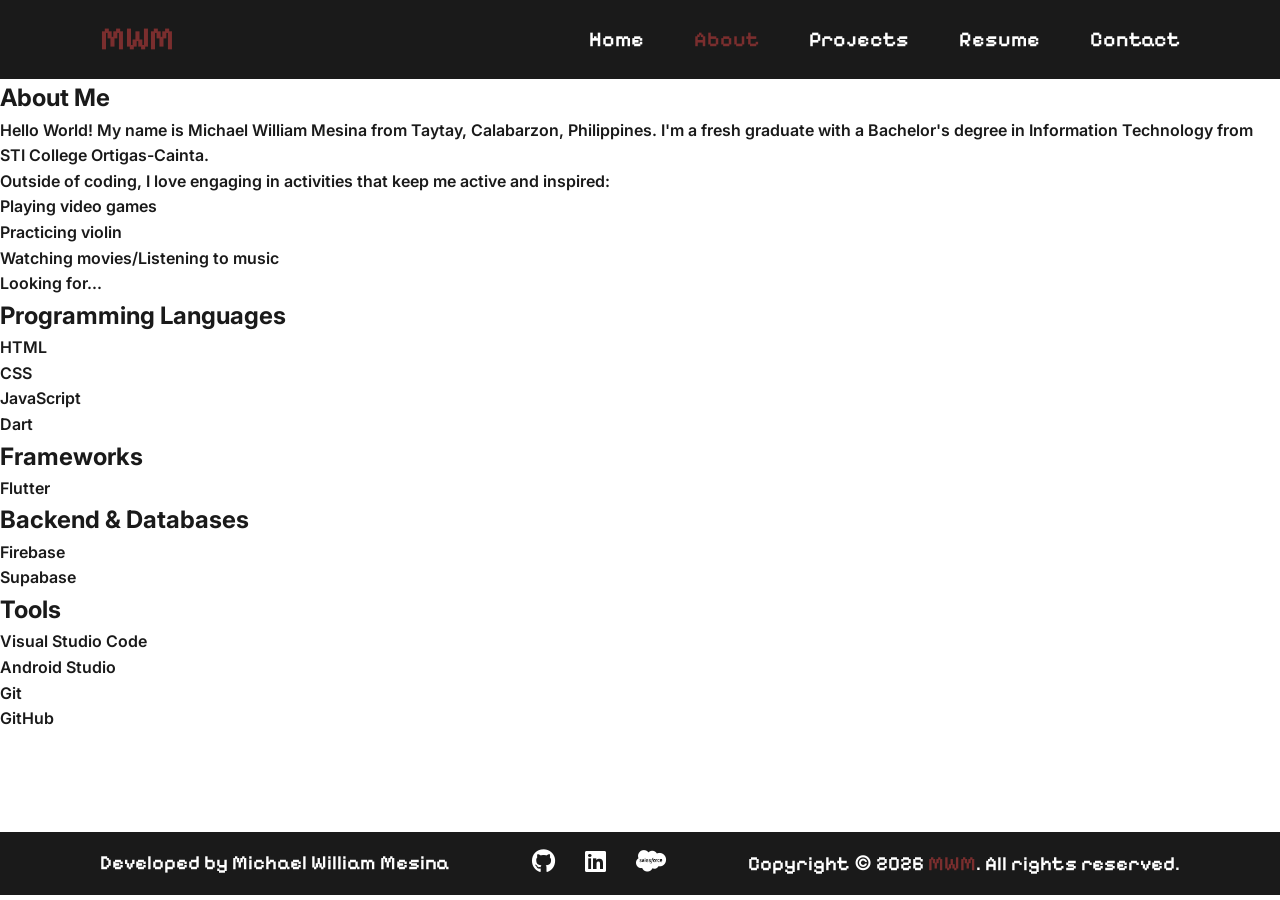
==== about.html @ 418baa34 "Add initial portfolio website files including About, Contact, Projects, Resume pages, and associated" ====
<!doctype html>
<html lang="en">
  <head>
    <meta charset="UTF-8" />
    <meta name="viewport" content="width=device-width, initial-scale=1.0" />
    <title>About | Michael William Mesina</title>
    <link rel="icon" type="image/x-icon" href="assets/favicon/favicon.ico" />

    <link rel="preconnect" href="https://fonts.googleapis.com" />
    <link rel="preconnect" href="https://fonts.gstatic.com" crossorigin />
    <link
      href="https://fonts.googleapis.com/css2?family=Inter:ital,opsz,wght@0,14..32,100..900;1,14..32,100..900&family=Pixelify+Sans:wght@400..700&display=swap"
      rel="stylesheet"
    />
    <link rel="stylesheet" href="https://cdnjs.cloudflare.com/ajax/libs/font-awesome/6.5.1/css/all.min.css" />

    <link rel="stylesheet" href="css/style.css" />
  </head>

  <body>
    <header>
      <nav>
        <a href="index.html" class="logo">MWM</a>
        <ul class="nav-links">
          <li><a href="index.html">Home</a></li>
          <li><a href="about.html" class="active">About</a></li>
          <li><a href="projects.html">Projects</a></li>
          <li><a href="resume.html">Resume</a></li>
          <li><a href="contact.html">Contact</a></li>
        </ul>
      </nav>
    </header>

    <main>
      <section id="about-intro">
        <h1>About Me</h1>
        <p>
          Hello World! My name is Michael William Mesina from Taytay, Calabarzon, Philippines. I'm a fresh graduate with
          a Bachelor's degree in Information Technology from STI College Ortigas-Cainta.
        </p>
        <p>Outside of coding, I love engaging in activities that keep me active and inspired:</p>
        <ul>
          <li>Playing video games</li>
          <li>Practicing violin</li>
          <li>Watching movies/Listening to music</li>
        </ul>
        <p>Looking for...</p>
      </section>

      <section id="languages">
        <h2>Programming Languages</h2>
        <ul>
          <li>HTML</li>
          <li>CSS</li>
          <li>JavaScript</li>
          <li>Dart</li>
        </ul>
      </section>

      <section id="frameworks">
        <h2>Frameworks</h2>
        <ul>
          <li>Flutter</li>
        </ul>
      </section>

      <section id="backend-databases">
        <h2>Backend & Databases</h2>
        <ul>
          <li>Firebase</li>
          <li>Supabase</li>
        </ul>
      </section>

      <section id="tools">
        <h2>Tools</h2>
        <ul>
          <li>Visual Studio Code</li>
          <li>Android Studio</li>
          <li>Git</li>
          <li>GitHub</li>
        </ul>
      </section>
    </main>

    <footer>
      <p>Developed by Michael William Mesina</p>

      <div class="socials">
        <a href="https://github.com/iammesina012" target="_blank"><i class="fa-brands fa-github"></i></a>
        <a href="https://www.linkedin.com/in/michael-william-mesina" target="_blank"
          ><i class="fa-brands fa-linkedin"></i
        ></a>
        <a href="https://www.salesforce.com/trailblazer/michaelwilliammesina" target="_blank"
          ><i class="fa-brands fa-salesforce"></i
        ></a>
      </div>

      <p>Copyright <span class="copyright-symbol">&copy;</span> 2026 <span>MWM</span>. All rights reserved.</p>
    </footer>
  </body>
</html>
---- css/style.css ----
/* Global Styles */

* {
  margin: 0;
  padding: 0;
  box-sizing: border-box;
}

:root {
  --color-dark: #1a1a1a;
  --color-light: #ffffff;
  --color-accent: #7a2e2e;
  --font-heading: "Pixelify Sans", sans-serif;
  --font-body: "Inter", sans-serif;
}

.logo,
.nav-links a,
.cta-button {
  font-family: var(--font-heading);
}

body {
  font-family: var(--font-body);
  font-weight: 600;
  color: var(--color-dark);
  background-color: var(--color-light);
  line-height: 1.6;
}

/* Header Styles */
header {
  background-color: var(--color-dark);
  position: sticky;
  top: 0;
  z-index: 100;
}

nav {
  display: flex;
  align-items: center;
  justify-content: space-between;
  padding: 14px 100px;
}

.logo {
  font-family: var(--font-heading);
  font-size: 32px;
  font-weight: 700;
  color: var(--color-accent);
  text-decoration: none;
}

.nav-links {
  display: flex;
  gap: 50px;
  list-style: none;
}

.nav-links a {
  font-family: var(--font-heading);
  font-size: 21px;
  font-weight: 600;
  color: var(--color-light);
  text-decoration: none;
}

.nav-links a.active {
  color: var(--color-accent);
}

/* Hero Section Styles */

#hero {
  min-height: 90vh;
  display: flex;
  align-items: center;
  justify-content: space-between;
  padding: 0 150px;
}

#hero p {
  font-size: 40px;
  font-weight: 700;
  color: var(--color-dark);
}

#hero h1 {
  font-size: 50px;
  font-weight: 800;
}

#hero span {
  font-size: 50px;
  font-weight: 800;
  color: var(--color-accent);
}

#hero h2 {
  font-size: 30px;
  font-weight: 700;
}

#hero a {
  font-size: 25px;
  font-weight: 500;
}

.hero-img {
  width: 350px;
  height: 450px;
  object-fit: cover;
  border-radius: 20px;
}

.cta-button {
  display: inline-block;
  padding: 12px 28px;
  background-color: var(--color-accent);
  color: var(--color-light);
  border-radius: 8px;
  text-decoration: none;
  margin-top: 24px;
}

/* Introduction Section Styles */

#introduction {
  padding: 0px 150px;
}

#introduction h2 {
  font-size: 40px;
  font-weight: 700;
}

#introduction p {
  font-size: 20px;
  font-weight: 600;
}

#introduction span {
  font-weight: 900;
  font-style: italic;
  color: var(--color-accent);
}

/* Footer Styles */

footer {
  display: flex;
  align-items: center;
  justify-content: space-between;
  padding: 15px 100px;
  margin-top: 100px;
  background-color: var(--color-dark);
}

footer p {
  font-family: var(--font-heading);
  font-size: 20px;
  font-weight: 600;
  color: var(--color-light);
}

.socials {
  display: flex;
  align-items: center;
  gap: 30px;
}

.socials i {
  font-size: 24px;
  color: var(--color-light);
}

.copyright-symbol {
  font-family: var(--font-body);
  color: var(--color-light);
}

footer span {
  color: var(--color-accent);
}
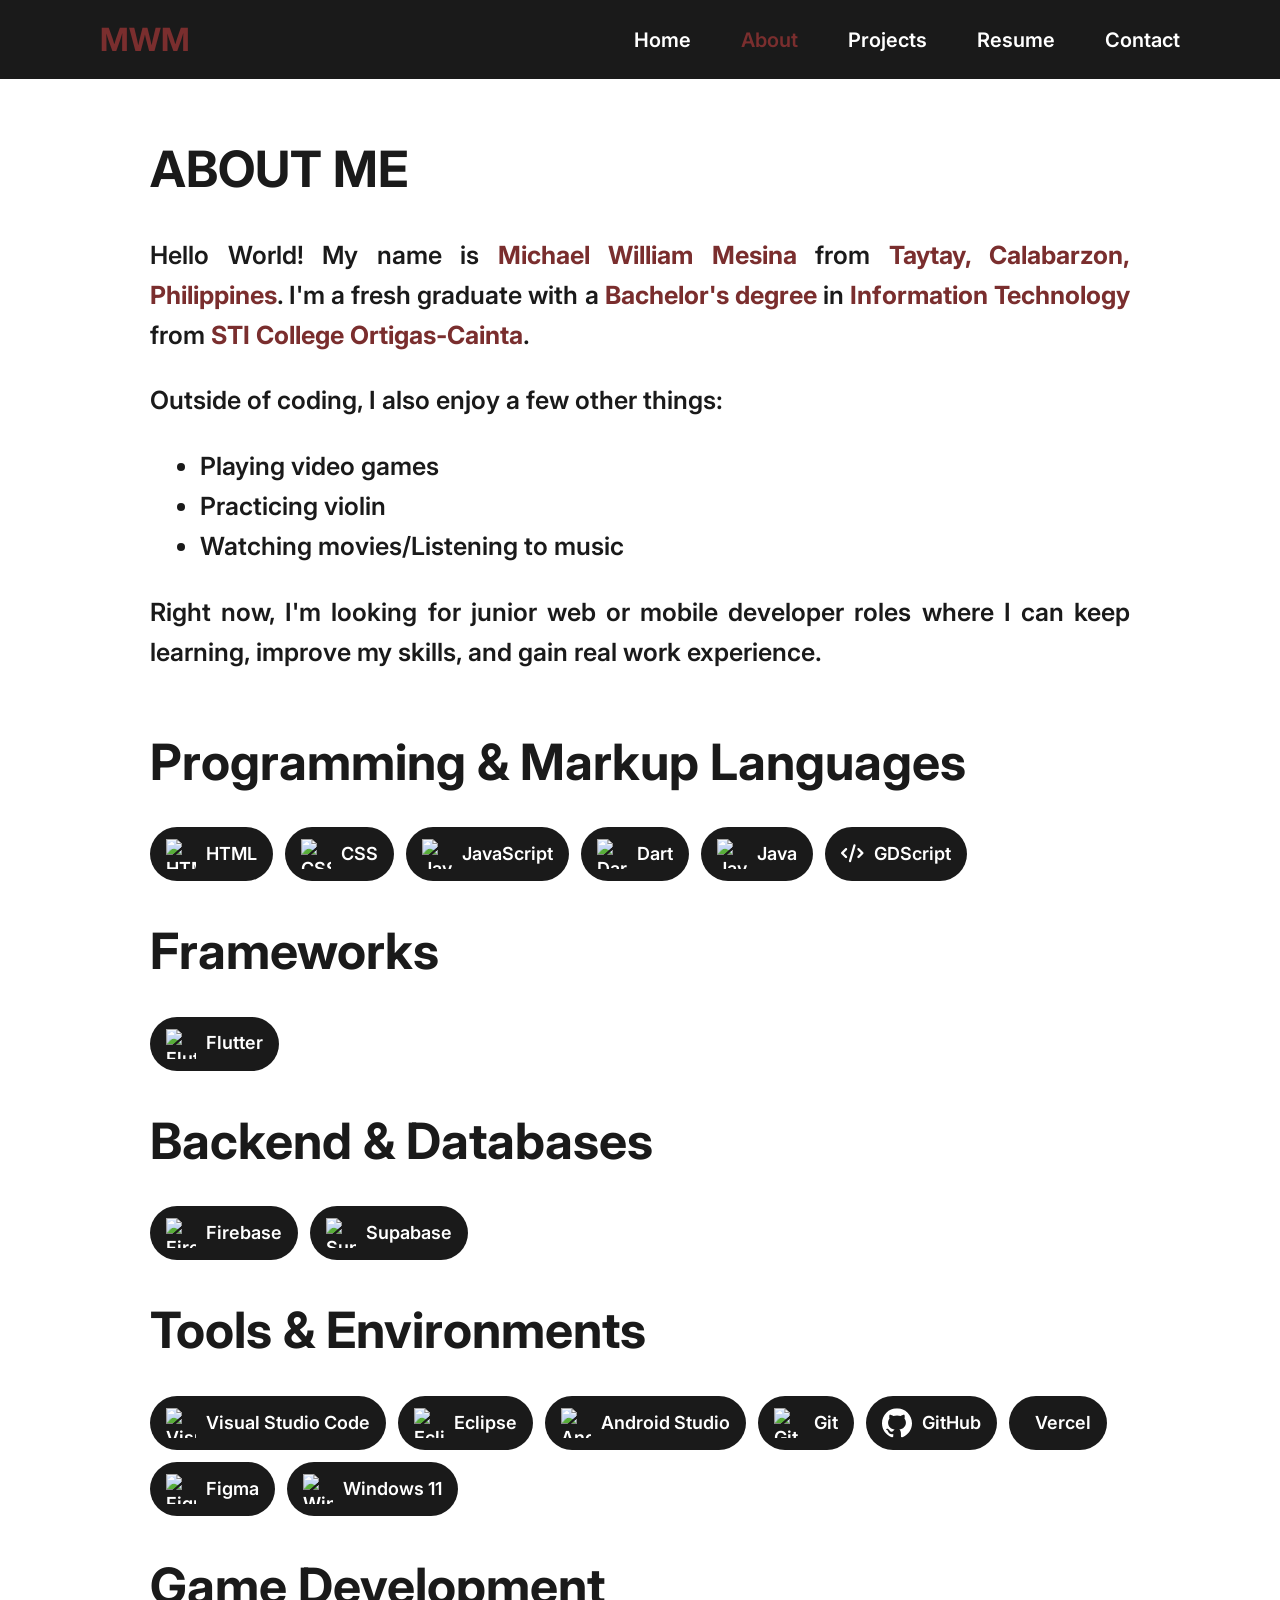
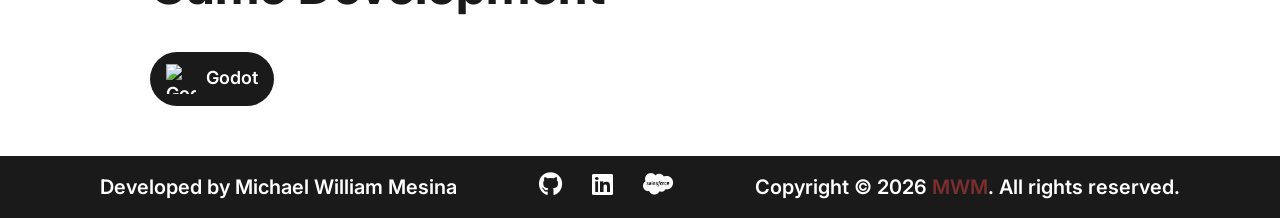
==== commit fad6853e: "Add project screenshots and update all pages with styling" ====
--- a/about.html
+++ b/about.html
@@ -13,6 +13,7 @@
       rel="stylesheet"
     />
     <link rel="stylesheet" href="https://cdnjs.cloudflare.com/ajax/libs/font-awesome/6.5.1/css/all.min.css" />
+    <link rel="stylesheet" type="text/css" href="https://cdn.jsdelivr.net/gh/devicons/devicon@latest/devicon.min.css" />
 
     <link rel="stylesheet" href="css/style.css" />
   </head>
@@ -33,52 +34,206 @@
 
     <main>
       <section id="about-intro">
-        <h1>About Me</h1>
+        <h1>ABOUT ME</h1>
+        <br />
         <p>
-          Hello World! My name is Michael William Mesina from Taytay, Calabarzon, Philippines. I'm a fresh graduate with
-          a Bachelor's degree in Information Technology from STI College Ortigas-Cainta.
+          Hello World! My name is <span>Michael William Mesina</span> from <span>Taytay, Calabarzon, Philippines</span>.
+          I'm a fresh graduate with a <span>Bachelor's degree</span> in <span>Information Technology</span> from
+          <span>STI College Ortigas-Cainta</span>.
         </p>
-        <p>Outside of coding, I love engaging in activities that keep me active and inspired:</p>
+        <br />
+        <p>Outside of coding, I also enjoy a few other things:</p>
+        <br />
         <ul>
           <li>Playing video games</li>
           <li>Practicing violin</li>
           <li>Watching movies/Listening to music</li>
         </ul>
-        <p>Looking for...</p>
+        <br />
+        <p>
+          Right now, I'm looking for junior web or mobile developer roles where I can keep learning, improve my skills,
+          and gain real work experience.
+        </p>
       </section>
 
       <section id="languages">
-        <h2>Programming Languages</h2>
-        <ul>
-          <li>HTML</li>
-          <li>CSS</li>
-          <li>JavaScript</li>
-          <li>Dart</li>
-        </ul>
-      </section>
-
+        <h2>Programming & Markup Languages</h2>
+        <br />
+        <ul>
+          <li>
+            <img
+              src="https://cdn.jsdelivr.net/gh/devicons/devicon@latest/icons/html5/html5-original.svg"
+              alt="HTML icon"
+              width="30"
+              height="30"
+            />
+            <span>HTML</span>
+          </li>
+          <li>
+            <img
+              src="https://cdn.jsdelivr.net/gh/devicons/devicon@latest/icons/css3/css3-original.svg"
+              alt="CSS icon"
+              width="30"
+              height="30"
+            />
+            <span>CSS</span>
+          </li>
+          <li>
+            <img
+              src="https://cdn.jsdelivr.net/gh/devicons/devicon@latest/icons/javascript/javascript-original.svg"
+              alt="JavaScript icon"
+              width="30"
+              height="30"
+            />
+            <span>JavaScript</span>
+          </li>
+          <li>
+            <img
+              src="https://cdn.jsdelivr.net/gh/devicons/devicon@latest/icons/dart/dart-original.svg"
+              alt="Dart icon"
+              width="30"
+              height="30"
+            />
+            <span>Dart</span>
+          </li>
+          <li>
+            <img
+              src="https://cdn.jsdelivr.net/gh/devicons/devicon@latest/icons/java/java-original.svg"
+              alt="Java icon"
+              width="30"
+              height="30"
+            />
+            <span>Java</span>
+          </li>
+          <li>
+            <i class="fa-solid fa-code"></i>
+            <span>GDScript</span>
+          </li>
+        </ul>
+      </section>
       <section id="frameworks">
         <h2>Frameworks</h2>
-        <ul>
-          <li>Flutter</li>
+        <br />
+        <ul>
+          <li>
+            <img
+              src="https://cdn.jsdelivr.net/gh/devicons/devicon@latest/icons/flutter/flutter-original.svg"
+              alt="Flutter icon"
+              width="30"
+              height="30"
+            />
+            <span>Flutter</span>
+          </li>
         </ul>
       </section>
 
       <section id="backend-databases">
         <h2>Backend & Databases</h2>
-        <ul>
-          <li>Firebase</li>
-          <li>Supabase</li>
+        <br />
+        <ul>
+          <li>
+            <img
+              src="https://cdn.jsdelivr.net/gh/devicons/devicon@latest/icons/firebase/firebase-original.svg"
+              alt="Firebase icon"
+              width="30"
+              height="30"
+            />
+            <span>Firebase</span>
+          </li>
+          <li>
+            <img
+              src="https://cdn.jsdelivr.net/gh/devicons/devicon@latest/icons/supabase/supabase-original.svg"
+              alt="Supabase icon"
+              width="30"
+              height="30"
+            />
+            <span>Supabase</span>
+          </li>
         </ul>
       </section>
 
       <section id="tools">
-        <h2>Tools</h2>
-        <ul>
-          <li>Visual Studio Code</li>
-          <li>Android Studio</li>
-          <li>Git</li>
-          <li>GitHub</li>
+        <h2>Tools & Environments</h2>
+        <br />
+        <ul>
+          <li>
+            <img
+              src="https://cdn.jsdelivr.net/gh/devicons/devicon@latest/icons/vscode/vscode-original.svg"
+              alt="Visual Studio Code icon"
+              width="30"
+              height="30"
+            />
+            <span>Visual Studio Code</span>
+          </li>
+          <li>
+            <img
+              src="https://cdn.jsdelivr.net/gh/devicons/devicon@latest/icons/eclipse/eclipse-original.svg"
+              alt="Eclipse icon"
+              width="30"
+              height="30"
+            />
+            <span>Eclipse</span>
+          </li>
+          <li>
+            <img
+              src="https://cdn.jsdelivr.net/gh/devicons/devicon@latest/icons/androidstudio/androidstudio-original.svg"
+              alt="Android Studio icon"
+              width="30"
+              height="30"
+            />
+            <span>Android Studio</span>
+          </li>
+          <li>
+            <img
+              src="https://cdn.jsdelivr.net/gh/devicons/devicon@latest/icons/git/git-original.svg"
+              alt="Git icon"
+              width="30"
+              height="30"
+            />
+            <span>Git</span>
+          </li>
+          <li>
+            <img src="assets/images/icons/github.svg" alt="GitHub icon" width="30" height="30" />
+            <span>GitHub</span>
+          </li>
+          <li>
+            <i class="devicon-vercel-original"></i>
+            <span>Vercel</span>
+          </li>
+          <li>
+            <img
+              src="https://cdn.jsdelivr.net/gh/devicons/devicon@latest/icons/figma/figma-original.svg"
+              alt="Figma icon"
+              width="30"
+              height="30"
+            />
+            <span>Figma</span>
+          </li>
+          <li>
+            <img
+              src="https://cdn.jsdelivr.net/gh/devicons/devicon@latest/icons/windows11/windows11-original.svg"
+              alt="Windows 11 icon"
+              width="30"
+              height="30"
+            />
+            <span>Windows 11</span>
+          </li>
+        </ul>
+      </section>
+
+      <section id="game-development">
+        <h2>Game Development</h2>
+        <br />
+        <ul>
+          <li>
+            <img
+              src="https://cdn.jsdelivr.net/gh/devicons/devicon@latest/icons/godot/godot-original.svg"
+              alt="Godot icon"
+              width="30"
+              height="30"
+            />
+            <span>Godot</span>
+          </li>
         </ul>
       </section>
     </main>
--- a/css/style.css
+++ b/css/style.css
@@ -12,16 +12,17 @@
   --color-accent: #7a2e2e;
   --font-heading: "Pixelify Sans", sans-serif;
   --font-body: "Inter", sans-serif;
+  --font-main: "Inter", sans-serif;
 }
 
 .logo,
 .nav-links a,
 .cta-button {
-  font-family: var(--font-heading);
+  font-family: var(--font-main);
 }
 
 body {
-  font-family: var(--font-body);
+  font-family: var(--font-main);
   font-weight: 600;
   color: var(--color-dark);
   background-color: var(--color-light);
@@ -29,6 +30,7 @@
 }
 
 /* Header Styles */
+
 header {
   background-color: var(--color-dark);
   position: sticky;
@@ -44,9 +46,9 @@
 }
 
 .logo {
-  font-family: var(--font-heading);
+  font-family: var(--font-main);
   font-size: 32px;
-  font-weight: 700;
+  font-weight:700;
   color: var(--color-accent);
   text-decoration: none;
 }
@@ -58,8 +60,8 @@
 }
 
 .nav-links a {
-  font-family: var(--font-heading);
-  font-size: 21px;
+  font-family: var(--font-main);
+  font-size: 20px;
   font-weight: 600;
   color: var(--color-light);
   text-decoration: none;
@@ -69,6 +71,7 @@
   color: var(--color-accent);
 }
 
+/* Home Section Styles */
 /* Hero Section Styles */
 
 #hero {
@@ -127,16 +130,18 @@
 
 #introduction {
   padding: 0px 150px;
+  margin-bottom: 50px;
 }
 
 #introduction h2 {
-  font-size: 40px;
+  font-size: 50px;
   font-weight: 700;
 }
 
 #introduction p {
-  font-size: 20px;
-  font-weight: 600;
+  font-size: 25px;
+  font-weight: 700;
+  text-align: justify;
 }
 
 #introduction span {
@@ -152,12 +157,12 @@
   align-items: center;
   justify-content: space-between;
   padding: 15px 100px;
-  margin-top: 100px;
+
   background-color: var(--color-dark);
 }
 
 footer p {
-  font-family: var(--font-heading);
+  font-family: var(--font-main);
   font-size: 20px;
   font-weight: 600;
   color: var(--color-light);
@@ -175,10 +180,455 @@
 }
 
 .copyright-symbol {
-  font-family: var(--font-body);
+  font-family: var(--font-main);
   color: var(--color-light);
 }
 
 footer span {
   color: var(--color-accent);
 }
+
+/* About Section Styles */
+
+#about-intro {
+  padding: 50px 150px;
+}
+
+#about-intro h1 {
+  font-size: 50px;
+  font-weight: 700;
+  color: var(--color-dark);
+}
+
+#about-intro p,
+#about-intro ul {
+  font-size: 25px;
+  font-weight: 600;
+  color: var(--color-dark);
+  text-align: justify;
+}
+
+#about-intro ul {
+  padding-left: 50px;
+}
+
+#about-intro span {
+  color: var(--color-accent);
+  font-weight: 700;
+}
+
+/* Programming Languages Section Styles */
+
+#languages {
+  padding: 0px 150px;
+}
+
+#languages h2 {
+  font-size: 50px;
+  font-weight: 700;
+  color: var(--color-dark);
+}
+
+/* Frameworks Section Styles */
+
+#frameworks {
+  padding: 30px 150px;
+}
+
+#frameworks h2 {
+  font-size: 50px;
+  font-weight: 700;
+  color: var(--color-dark);
+}
+
+/* Backend & Databases Section Styles */
+
+#backend-databases {
+  padding: 0px 150px;
+}
+
+#backend-databases h2 {
+  font-size: 50px;
+  font-weight: 700;
+  color: var(--color-dark);
+}
+
+/* Tools Section Styles */
+
+#tools {
+  padding: 30px 150px;
+}
+
+#tools h2 {
+  font-size: 50px;
+  font-weight: 700;
+  color: var(--color-dark);
+}
+
+/* Game Development Section Styles */
+
+#game-development {
+  padding: 0px 150px;
+  margin-bottom: 50px;
+}
+
+#game-development h2 {
+  font-size: 50px;
+  font-weight: 700;
+  color: var(--color-dark);
+}
+
+/* Skills Section Styles */
+
+#languages ul,
+#frameworks ul,
+#backend-databases ul,
+#tools ul,
+#game-development ul {
+  display: flex;
+  gap: 12px;
+  flex-wrap: wrap;
+  list-style: none;
+}
+
+#languages li,
+#frameworks li,
+#backend-databases li,
+#tools li,
+#game-development li {
+  display: flex;
+  align-items: center;
+  gap: 10px;
+  padding: 12px 16px;
+  background-color: var(--color-dark);
+  color: var(--color-light);
+  border-radius: 50px;
+  font-size: 18px;
+}
+
+/* Projects Section Styles */
+
+#projects-intro {
+  padding: 50px 150px;
+  text-align: center;
+}
+
+#projects-intro h1 {
+  font-size: 50px;
+  font-weight: 700;
+  color: var(--color-dark);
+}
+
+#projects-intro p {
+  font-size: 25px;
+  font-weight: 600;
+  color: var(--color-dark);
+}
+
+#project-list {
+  display: flex;
+  justify-content: center;
+  flex-wrap: wrap;
+  gap: 30px;
+  padding: 0px 150px;
+}
+
+.project-card {
+  max-width: 550px;
+  padding: 24px;
+  border-radius: 20px;
+  background-color: var(--color-dark);
+  margin-bottom: 50px;
+}
+
+.project-card img {
+  width: 100%;
+  height: 300px;
+  object-fit: cover;
+  border-radius: 20px;
+}
+
+.project-card h2 {
+  font-size: 25px;
+  font-weight: 700;
+  color: var(--color-light);
+  margin-top: 20px;
+  text-align: center;
+}
+
+.project-card p {
+  font-size: 18px;
+  font-weight: 600;
+  color: var(--color-light);
+  text-align: justify;
+}
+
+.tech-stack {
+  display: flex;
+  gap: 10px;
+  flex-wrap: wrap;
+  list-style: none;
+  justify-content: center;
+}
+
+.tech-stack li {
+  display: flex;
+  align-items: center;
+  gap: 6px;
+  padding: 6px 12px;
+  background-color: var(--color-accent);
+  color: var(--color-light);
+  border-radius: 50px;
+  font-size: 14px;
+}
+
+.tech-stack li img {
+  width: 18px;
+  height: 18px;
+}
+
+.github-link {
+  display: flex;
+  align-items: center;
+  gap: 8px;
+  padding: 8px 10px;
+  background-color: var(--color-light);
+  color: var(--color-dark);
+  border-radius: 8px;
+  text-decoration: none;
+  font-size: 14px;
+  width: fit-content;
+  margin: 0 auto;
+}
+
+.github-link img {
+  width: 18px;
+  height: 18px;
+}
+
+.disabled {
+  opacity: 0.5;
+  cursor: not-allowed;
+}
+
+.project-links {
+  display: flex;
+  gap: 12px;
+  justify-content: center;
+  width: fit-content;
+  margin: 0 auto;
+}
+
+/* Resume Section Styles */
+
+/* The whole resume box/card - outer container with border */
+#resume-content {
+  max-width: 1000px;
+  margin: 0 auto;
+  padding: 50px;
+  border: 2px solid var(--color-dark);
+  border-radius: 12px;
+}
+
+/* Top part - your name, address, email, phone, social links */
+.resume-header {
+  text-align: center;
+  margin-bottom: 30px;
+}
+
+/* Your name ("Michael William Mesina") */
+.resume-header h2 {
+  font-size: 32px;
+  font-weight: 700;
+}
+
+/* Links inside the header - email, LinkedIn, GitHub, Salesforce Trailhead */
+.resume-header a {
+  color: var(--color-accent);
+}
+
+/* Each major block - Professional Summary, Work Experience, Projects, Education, Skills, Certifications */
+.resume-section {
+  margin-bottom: 30px;
+}
+
+/* Section titles - "PROFESSIONAL SUMMARY", "WORK EXPERIENCE", etc. */
+.resume-section h3 {
+  font-size: 24px;
+  font-weight: 700;
+  color: var(--color-accent);
+  border-bottom: 2px solid var(--color-dark);
+  padding-bottom: 8px;
+  margin-bottom: 16px;
+  text-transform: uppercase;
+}
+
+/* One single job/project entry (e.g. one specific job, or one specific project) */
+.resume-entry {
+  margin-bottom: 20px;
+}
+
+/* The row containing a job/project title AND its date, side by side */
+.resume-entry-header {
+  display: flex;
+  justify-content: space-between;
+  align-items: center;
+  gap: 16px;
+  margin-bottom: 8px;
+}
+
+/* The job/project title itself (e.g. "Salesforce Administrator Intern") */
+.resume-entry-header h4 {
+  font-size: 18px;
+  font-weight: 700;
+  flex: 1;
+}
+
+/* The date next to each job/project title (e.g. "Feb 2026 - May 2026") */
+.resume-entry-header span {
+  font-size: 14px;
+  color: var(--color-dark);
+  font-weight: 800;
+  white-space: nowrap;
+}
+
+/* Bullet point lists under each job/project (the actual descriptions) */
+.resume-section ul {
+  padding-left: 20px;
+}
+
+/* Each individual bullet point line */
+.resume-section li {
+  margin-bottom: 6px;
+  font-size: 16px;
+}
+
+/* Justifies text for both bullet points AND paragraphs (like Professional Summary, Skills text) */
+.resume-section li,
+.resume-section p {
+  text-align: justify;
+}
+
+.resume-section strong {
+  font-weight: 800;
+}
+
+.download-btn {
+  display: flex;
+  align-items: center;
+  gap: 8px;
+  padding: 8px 16px;
+  background-color: var(--color-accent);
+  font-size: 20px;
+  color: var(--color-light);
+  text-decoration: none;
+  border-radius: 10px;
+  width: fit-content;
+  margin: 50px auto;
+}
+
+/* Contact Section Styles */
+
+#contact-intro {
+  padding: 50px 150px;
+  text-align: center;
+}
+
+#contact-intro h1 {
+  font-size: 50px;
+  font-weight: 700;
+  color: var(--color-dark);
+}
+
+#contact-intro p {
+  font-size: 25px;
+  font-weight: 600;
+  color: var(--color-dark);
+}
+
+#contact-form {
+  padding: 0 150px;
+}
+
+#contact-form form {
+  display: flex;
+  flex-direction: column;
+  gap: 16px;
+  max-width: 600px;
+  margin: 0 auto;
+}
+
+#contact-form label {
+  font-weight: 700;
+  font-size: 16px;
+  margin-bottom: -8px;
+}
+
+#contact-form input,
+#contact-form textarea {
+  padding: 12px;
+  border: 2px solid var(--color-dark);
+  border-radius: 8px;
+  font-size: 16px;
+  font-family: var(--font-main);
+}
+
+#contact-form textarea {
+  resize: vertical;
+  min-height: 120px;
+}
+
+#contact-form button {
+  padding: 12px 28px;
+  background-color: var(--color-accent);
+  color: var(--color-light);
+  border: none;
+  border-radius: 8px;
+  font-size: 16px;
+  font-weight: 700;
+  cursor: pointer;
+  width: fit-content;
+  margin: 0 auto;
+}
+
+.divider {
+  display: flex;
+  align-items: center;
+  text-align: center;
+  max-width: 600px;
+  margin: 30px auto;
+  color: var(--color-dark);
+  font-weight: 700;
+}
+
+.divider::before,
+.divider::after {
+  content: "";
+  flex: 1;
+  border-bottom: 2px solid var(--color-dark);
+}
+
+.divider span {
+  padding: 0 16px;
+}
+
+.contact-socials {
+  display: grid;
+  grid-template-columns: repeat(3, 1fr);
+  gap: 16px;
+  max-width: 600px;
+  margin: 50px auto;
+}
+
+.contact-socials a {
+  display: flex;
+  align-items: center;
+  justify-content: center;
+  gap: 8px;
+  padding: 12px;
+  background-color: var(--color-dark);
+  border-radius: 8px;
+  text-decoration: none;
+  color: var(--color-light);
+  font-weight: 700;
+}
